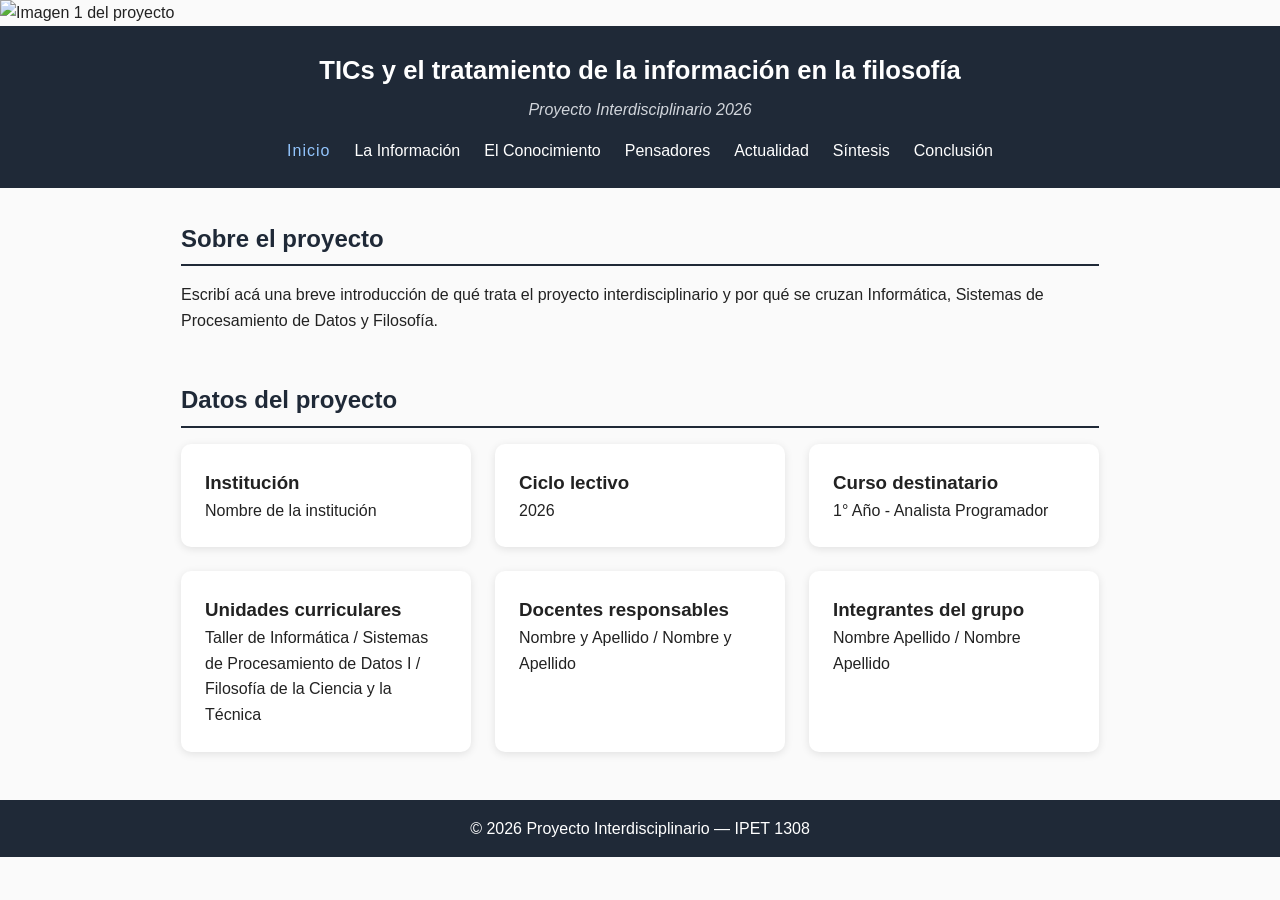
==== index.html @ 6c41a99b "Add files via upload" ====
<!DOCTYPE html>
<html lang="es">
<head>
    <meta charset="UTF-8">
    <meta name="viewport" content="width=device-width, initial-scale=1.0">
    <title>Inicio - TICs y Filosofía</title>
    <link rel="stylesheet" href="css/estilos.css">
</head>
<body>

    <!-- CARRUSEL DE IMÁGENES -->
    <div class="carrusel">
        <div class="carrusel-contenido">
            <img src="URL_imagen_1" alt="Imagen 1 del proyecto">
            <img src="URL_imagen_2" alt="Imagen 2 del proyecto">
            <img src="URL_imagen_3" alt="Imagen 3 del proyecto">
        </div>
    </div>

    <header>
        <h1>TICs y el tratamiento de la información en la filosofía</h1>
        <p class="slogan">Proyecto Interdisciplinario 2026</p>
        <nav>
            <ul>
                <li><a href="index.html">Inicio</a></li>
                <li><a href="informacion.html">La Información</a></li>
                <li><a href="filosofia.html">El Conocimiento</a></li>
                <li><a href="pensadores.html">Pensadores</a></li>
                <li><a href="actualidad.html">Actualidad</a></li>
                <li><a href="sintesis.html">Síntesis</a></li>
                <li><a href="conclusion.html">Conclusión</a></li>
            </ul>
        </nav>
    </header>

    <main>
        <section id="portada">
            <h2>Sobre el proyecto</h2>
            <!-- TAREA: Reemplazá este párrafo con la fundamentación real del proyecto (2 o 3 líneas) -->
            <p>Escribí acá una breve introducción de qué trata el proyecto interdisciplinario y por qué se cruzan Informática, Sistemas de Procesamiento de Datos y Filosofía.</p>

            <!-- TAREA: Agregá aquí una imagen representativa del proyecto -->
            <!-- <img src="ACÁ VA LA URL" alt="Descripción de la imagen"> -->
        </section>

        <section id="datos-proyecto">
            <h2>Datos del proyecto</h2>
            <div class="grid-tarjetas">
                <div class="tarjeta">
                    <h3>Institución</h3>
                    <!-- TAREA: Completá con el nombre real de la institución -->
                    <p>Nombre de la institución</p>
                </div>
                <div class="tarjeta">
                    <h3>Ciclo lectivo</h3>
                    <!-- TAREA: Completá con el año lectivo -->
                    <p>2026</p>
                </div>
                <div class="tarjeta">
                    <h3>Curso destinatario</h3>
                    <!-- TAREA: Completá con el curso destinatario -->
                    <p>1° Año - Analista Programador</p>
                </div>
                <div class="tarjeta">
                    <h3>Unidades curriculares</h3>
                    <!-- TAREA: Completá con las 3 unidades curriculares del proyecto -->
                    <p>Taller de Informática / Sistemas de Procesamiento de Datos I / Filosofía de la Ciencia y la Técnica</p>
                </div>
                <div class="tarjeta">
                    <h3>Docentes responsables</h3>
                    <!-- TAREA: Completá con los nombres reales de los/as docentes -->
                    <p>Nombre y Apellido / Nombre y Apellido</p>
                </div>
                <div class="tarjeta">
                    <h3>Integrantes del grupo</h3>
                    <!-- TAREA: Completá con los nombres de los estudiantes autores del sitio -->
                    <p>Nombre Apellido / Nombre Apellido</p>
                </div>
            </div>
        </section>
    </main>

    <footer>
        <p>© 2026 Proyecto Interdisciplinario — IPET 1308</p>
    </footer>

    <script src="js/script.js"></script>
</body>
</html>
---- css/estilos.css ----
/* RESET BÁSICO */
* {
    margin: 0;
    padding: 0;
    box-sizing: border-box;
}

body {
    font-family: 'Segoe UI', Arial, sans-serif;
    line-height: 1.6;
    color: #222;
    background-color: #fafafa;
}

/* ENCABEZADO */
header {
    background-color: #1f2937;
    color: white;
    padding: 1.5rem 2rem;
    text-align: center;
}

header h1 {
    font-size: 1.6em;
}

.slogan {
    margin-top: 6px;
    font-style: italic;
    color: #d1d5db;
}

nav ul {
    list-style: none;
    display: flex;
    justify-content: center;
    gap: 1.5rem;
    margin-top: 1rem;
    flex-wrap: wrap;
}

nav a {
    color: white;
    text-decoration: none;
    font-weight: 500;
    transition: color 0.2s ease, letter-spacing 0.2s ease;
}

nav a:hover,
nav a.activo {
    color: #93c5fd;
    letter-spacing: 1px;
}

/* CONTENIDO PRINCIPAL */
main {
    max-width: 950px;
    margin: 2rem auto;
    padding: 0 1rem;
}

section {
    margin-bottom: 3rem;
}

section h2 {
    color: #1f2937;
    border-bottom: 2px solid #1f2937;
    padding-bottom: 6px;
    margin-bottom: 16px;
}

/* TARJETAS */
.grid-tarjetas {
    display: grid;
    grid-template-columns: repeat(auto-fit, minmax(230px, 1fr));
    gap: 1.5rem;
    margin-top: 1rem;
}

.tarjeta {
    background: white;
    border-radius: 10px;
    box-shadow: 0 2px 8px rgba(0,0,0,0.1);
    padding: 1.5rem;
    transition: transform 0.3s ease, box-shadow 0.3s ease;
}

.tarjeta:hover {
    transform: translateY(-6px);
    box-shadow: 0 8px 20px rgba(0,0,0,0.15);
}

.tarjeta img {
    width: 100%;
    border-radius: 8px;
    margin-bottom: 10px;
}

/* ACORDEÓN */
.acordeon {
    width: 100%;
    text-align: left;
    background-color: #1f2937;
    color: white;
    border: none;
    padding: 14px 18px;
    font-size: 1em;
    cursor: pointer;
    border-radius: 6px;
    margin-top: 10px;
}

.acordeon:hover {
    background-color: #374151;
}

.panel {
    display: none;
    background-color: white;
    padding: 16px 18px;
    border-left: 3px solid #1f2937;
    margin-bottom: 4px;
}

/* CARRUSEL */
.carrusel {
    width: 100%;
    overflow: hidden;
    max-height: 350px;
}

.carrusel-contenido {
    display: flex;
    animation: desplazar 9s infinite;
}

.carrusel-contenido img {
    min-width: 100%;
    max-height: 350px;
    object-fit: cover;
}

@keyframes desplazar {
    0%   { transform: translateX(0%); }
    33%  { transform: translateX(-100%); }
    66%  { transform: translateX(-200%); }
    100% { transform: translateX(0%); }
}

/* GALERÍA DE IMÁGENES */
.galeria-grid {
    display: grid;
    grid-template-columns: repeat(3, 1fr);
    gap: 12px;
    margin-top: 16px;
}

.galeria-grid img {
    width: 100%;
    height: 200px;
    object-fit: cover;
    border-radius: 8px;
    transition: transform 0.3s ease, opacity 0.3s ease;
}

.galeria-grid img:hover {
    transform: scale(1.05);
    opacity: 0.9;
}

/* GALERÍA DE VIDEOS */
.video-grid {
    display: grid;
    grid-template-columns: repeat(auto-fit, minmax(300px, 1fr));
    gap: 1.5rem;
    margin-top: 16px;
}

.video-item iframe {
    border: none;
    border-radius: 8px;
    display: block;
}

.video-item p {
    margin-top: 8px;
    font-style: italic;
    color: #555;
}

/* TABLAS */
table {
    width: 100%;
    border-collapse: collapse;
    margin-top: 16px;
}

table th {
    background-color: #1f2937;
    color: white;
    padding: 10px 14px;
    text-align: left;
}

table td {
    padding: 10px 14px;
    border-bottom: 1px solid #ddd;
}

table tr:nth-child(even) {
    background-color: #f1f1f1;
}

/* PIE DE PÁGINA */
footer {
    text-align: center;
    padding: 1rem;
    background-color: #1f2937;
    color: white;
    margin-top: 3rem;
}

/* ANIMACIÓN DE ENTRADA DE SECCIONES */
section {
    animation: aparecer 0.5s ease-in;
}

@keyframes aparecer {
    from { opacity: 0; transform: translateY(20px); }
    to   { opacity: 1; transform: translateY(0); }
}
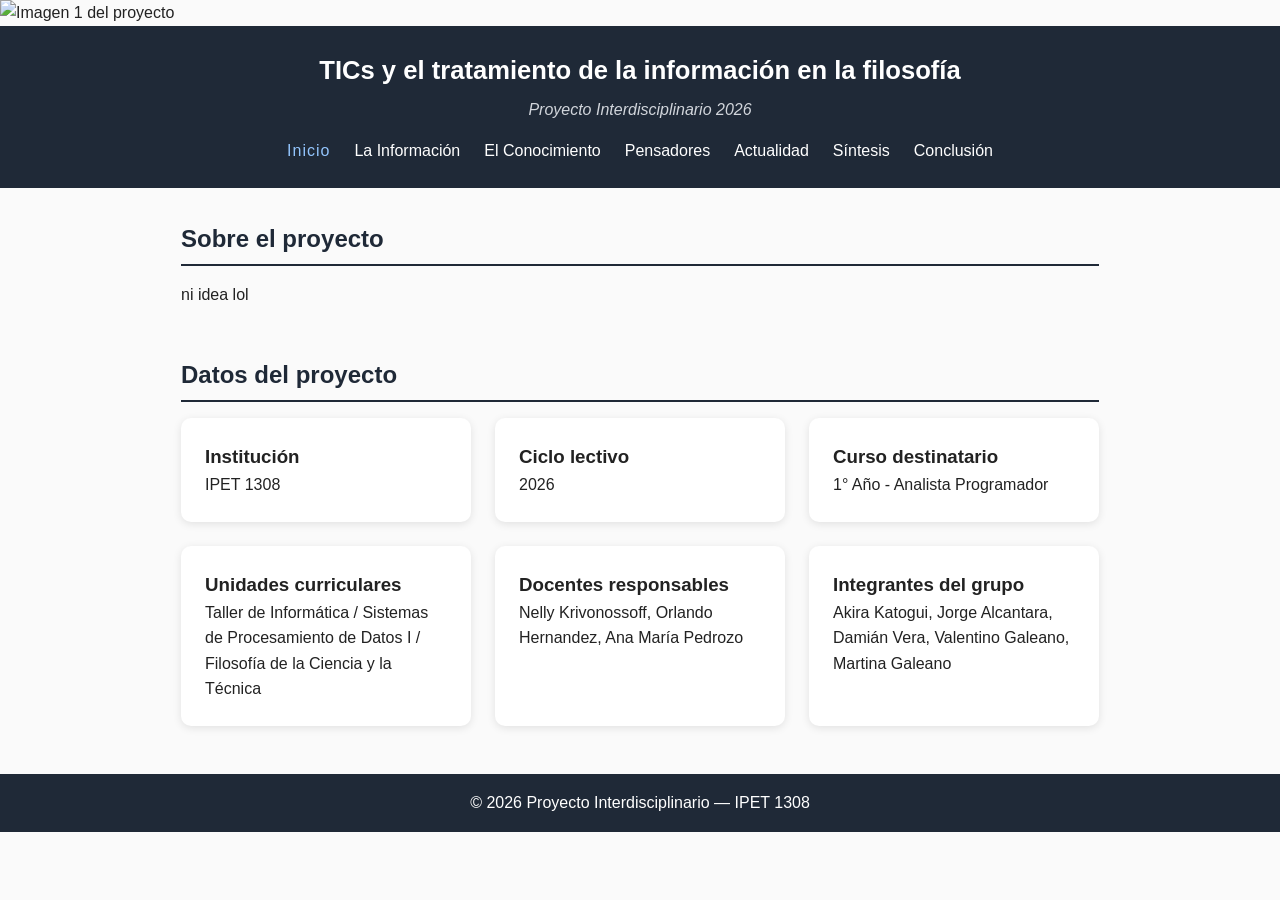
==== commit 4b67b73d: "Update index.html" ====
--- a/index.html
+++ b/index.html
@@ -37,7 +37,7 @@
         <section id="portada">
             <h2>Sobre el proyecto</h2>
             <!-- TAREA: Reemplazá este párrafo con la fundamentación real del proyecto (2 o 3 líneas) -->
-            <p>Escribí acá una breve introducción de qué trata el proyecto interdisciplinario y por qué se cruzan Informática, Sistemas de Procesamiento de Datos y Filosofía.</p>
+            <p>ni idea lol</p>
 
             <!-- TAREA: Agregá aquí una imagen representativa del proyecto -->
             <!-- <img src="ACÁ VA LA URL" alt="Descripción de la imagen"> -->
@@ -49,7 +49,7 @@
                 <div class="tarjeta">
                     <h3>Institución</h3>
                     <!-- TAREA: Completá con el nombre real de la institución -->
-                    <p>Nombre de la institución</p>
+                    <p>IPET 1308</p>
                 </div>
                 <div class="tarjeta">
                     <h3>Ciclo lectivo</h3>
@@ -69,12 +69,12 @@
                 <div class="tarjeta">
                     <h3>Docentes responsables</h3>
                     <!-- TAREA: Completá con los nombres reales de los/as docentes -->
-                    <p>Nombre y Apellido / Nombre y Apellido</p>
+                    <p>Nelly Krivonossoff, Orlando Hernandez, Ana María Pedrozo</p></p>
                 </div>
                 <div class="tarjeta">
                     <h3>Integrantes del grupo</h3>
                     <!-- TAREA: Completá con los nombres de los estudiantes autores del sitio -->
-                    <p>Nombre Apellido / Nombre Apellido</p>
+                    <p>Akira Katogui, Jorge Alcantara, Damián Vera, Valentino Galeano, Martina Galeano</p>
                 </div>
             </div>
         </section>
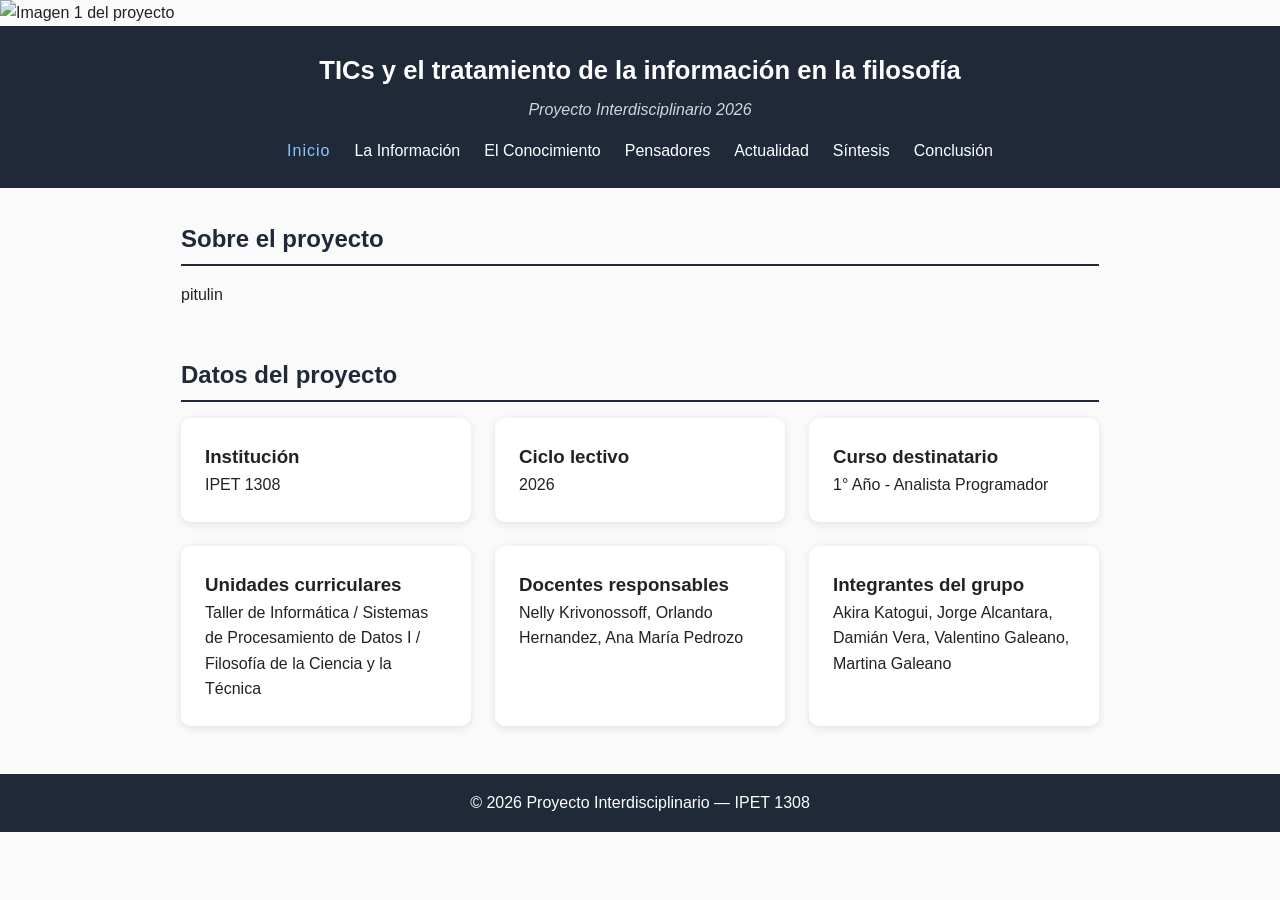
==== commit 2df7a516: "Update index.html" ====
--- a/index.html
+++ b/index.html
@@ -37,7 +37,7 @@
         <section id="portada">
             <h2>Sobre el proyecto</h2>
             <!-- TAREA: Reemplazá este párrafo con la fundamentación real del proyecto (2 o 3 líneas) -->
-            <p>ni idea lol</p>
+            <p>pitulin</p>
 
             <!-- TAREA: Agregá aquí una imagen representativa del proyecto -->
             <!-- <img src="ACÁ VA LA URL" alt="Descripción de la imagen"> -->
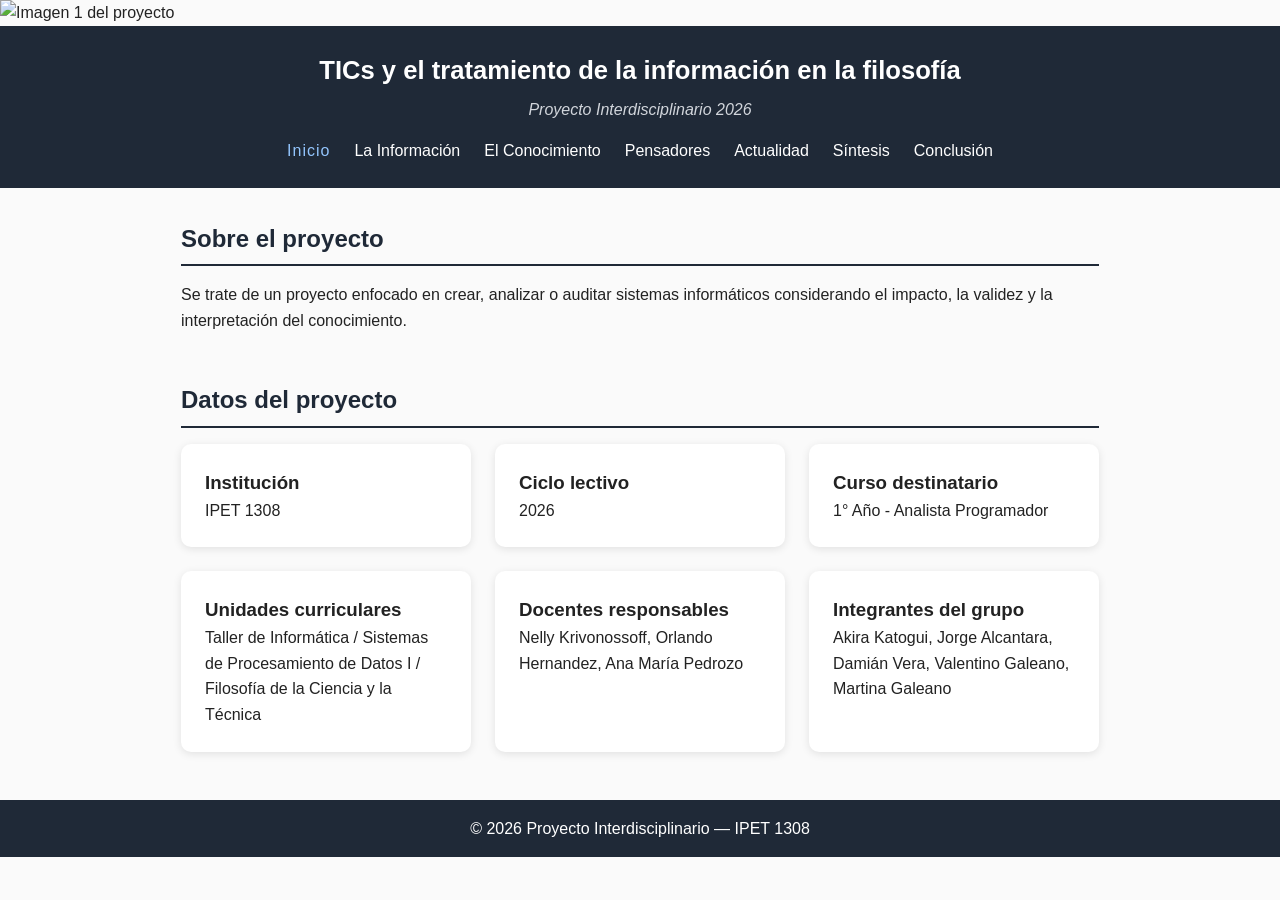
==== commit b65191dc: "Update index.html lool" ====
--- a/index.html
+++ b/index.html
@@ -37,7 +37,7 @@
         <section id="portada">
             <h2>Sobre el proyecto</h2>
             <!-- TAREA: Reemplazá este párrafo con la fundamentación real del proyecto (2 o 3 líneas) -->
-            <p>pitulin</p>
+            <p>Se trate de un proyecto enfocado en crear, analizar o auditar sistemas informáticos considerando el impacto, la validez y la interpretación del conocimiento.</p>
 
             <!-- TAREA: Agregá aquí una imagen representativa del proyecto -->
             <!-- <img src="ACÁ VA LA URL" alt="Descripción de la imagen"> -->
